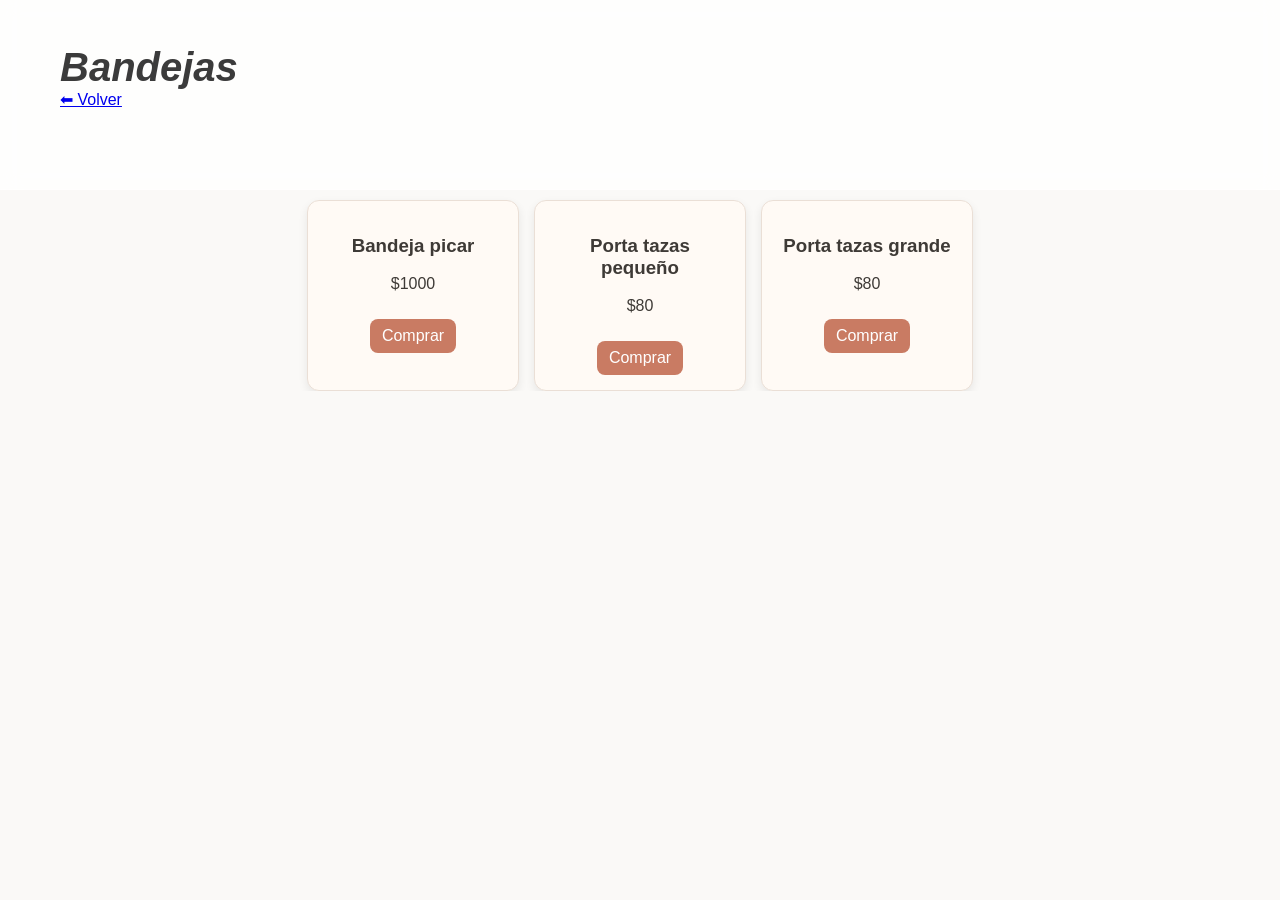
==== bandejas.html @ 4a57f45a "AiI idea" ====
<!DOCTYPE html>
<html lang="es">
<head>
  <meta charset="UTF-8">
  <title>Bandejas</title>
  <link rel="stylesheet" href="css/styles.css">
</head>

<body>
<canvas id="bg"></canvas>
<header>
  <h1>Bandejas</h1>
  <a href="index.html">⬅ Volver</a>
</header>

<main class="grid">

  <div class="card">
    <h3>Bandeja picar</h3>
    <p>$1000</p>
    <a href="https://wa.me/598091801863?text=¿Esta disponible la tabla grande?">Comprar</a>
  </div>

  <div class="card">
    <h3>Porta tazas pequeño</h3>
    <p>$80</p>
    <a href="https://wa.me/598091801863?text=¿Esta disponible el mini porta tazas?">Comprar</a>
  </div>

<div class="card">
    <h3>Porta tazas grande</h3>
    <p>$80</p>
    <a href="https://wa.me/598091801863?text=¿Esta disponible el porta tazas?">Comprar</a>
  </div>

</main>


</body>
</html>
---- css/styles.css ----
/* =========================
   BASE
========================= */
body {
  margin: 0;
  font-family: Arial, sans-serif;
  background: #faf9f7;
  color: #3e3a36;
  position: relative;
  overflow-x: hidden;
}

/* fondo nuevo. */
html, body {
	padding: 0px;
	margin: 0px;
	overflow: hidden;
}
canvas {
	width: 100%;
	height: 100%;
}

/* =========================
   HEADER (VIDRIO SUAVE)
========================= */
header {
  background: rgba(255,255,255,0.78);
  backdrop-filter: blur(10px);
  -webkit-backdrop-filter: blur(10px);

  padding: 45px 20px 80px;
  padding-left: 60px;
  text-align: left;

  position: relative;
  z-index: 2;

  border-bottom: 1px solid rgba(255,255,255,0.4);
}

/* TITULO */
header h1 {
  margin: 0;
  font-size: 40px;
  font-style: italic;
  color: #3b3b3b;
}

/* SUBTITULO */
header p {
  margin-top: 8px;
  color: #777;
}



/* =========================
   CATEGORÍAS
========================= */
.categorias {
  display: flex;
  flex-wrap: wrap;
  justify-content: center;
  gap: 18px;

  padding: 90px 20px 60px;
}

/* TARJETAS */
.cat-card {
  text-decoration: none;
  color: #333;

  padding: 14px 26px;
  font-size: 18px;

  background: linear-gradient(135deg, #ffffff, #f2eee9);
  border-radius: 6px 25px 25px 6px;

  box-shadow: 0 6px 18px rgba(0,0,0,0.06);

  transition: 0.25s ease;
  position: relative;
}

/* HOVER */
.cat-card:hover {
  transform: translateY(-4px);
  background: linear-gradient(135deg, #f8f5f1, #ebe5dd);
}

/* subrayado decorativo suave */
.cat-card::after {
  content: "";
  position: absolute;
  left: 10px;
  right: 10px;
  bottom: 6px;

  height: 6px;
  background: repeating-linear-gradient(
    90deg,
    rgba(255,255,255,0.9),
    rgba(255,255,255,0.9) 6px,
    transparent 6px,
    transparent 12px
  );

  border-radius: 50px;
  opacity: 0.8;
}

/* =========================
   PRODUCTOS
========================= */
.grid {
  display: flex;
  flex-wrap: wrap;
  justify-content: center;
  gap: 15px;

  margin-top: 10px;
}

/* CARD PRODUCTO */
.card {
  background: #fffaf5;
  padding: 15px;
  border-radius: 12px;

  width: 180px;

  box-shadow: 0 4px 10px rgba(0,0,0,0.08);
  text-align: center;

  border: 1px solid #eadfd6;
}

/* BOTÓN */
.card a {
  display: inline-block;
  margin-top: 10px;

  padding: 8px 12px;
  background: #c97b63;

  color: white;
  text-decoration: none;

  border-radius: 8px;
}

/* HOVER BOTÓN */
.card a:hover {
  background: #a85f4a;
}
#bg {
  position: fixed;
  top: 0;
  left: 0;
  width: 100%;
  height: 100%;

  z-index: -3; /* 👈 MÁS atrás que todo */

  pointer-events: none;
}
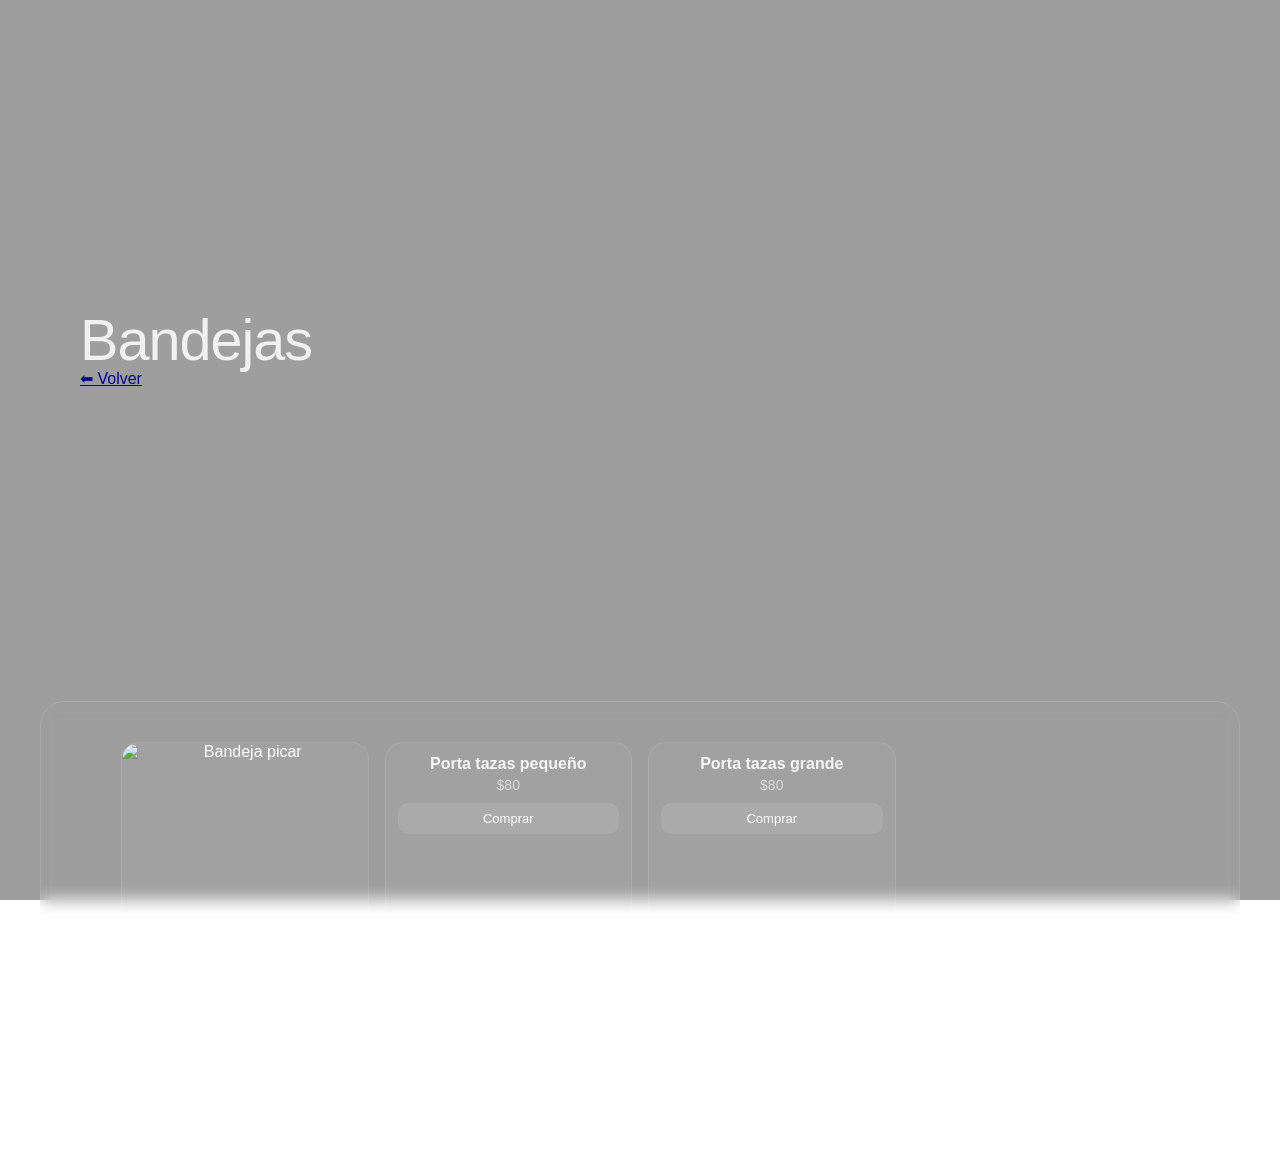
==== commit 66a78f29: "categorias" ====
--- a/bandejas.html
+++ b/bandejas.html
@@ -8,6 +8,7 @@
 
 <body>
 <canvas id="bg"></canvas>
+
 <header>
   <h1>Bandejas</h1>
   <a href="index.html">⬅ Volver</a>
@@ -16,6 +17,7 @@
 <main class="grid">
 
   <div class="card">
+    <img src="img/bandejas/picar.jpg" alt="Bandeja picar">
     <h3>Bandeja picar</h3>
     <p>$1000</p>
     <a href="https://wa.me/598091801863?text=¿Esta disponible la tabla grande?">Comprar</a>
@@ -27,14 +29,12 @@
     <a href="https://wa.me/598091801863?text=¿Esta disponible el mini porta tazas?">Comprar</a>
   </div>
 
-<div class="card">
+  <div class="card">
     <h3>Porta tazas grande</h3>
     <p>$80</p>
     <a href="https://wa.me/598091801863?text=¿Esta disponible el porta tazas?">Comprar</a>
   </div>
 
 </main>
-
-
 </body>
 </html>
--- a/css/styles.css
+++ b/css/styles.css
@@ -1,59 +1,88 @@
 /* =========================
-   BASE
+   BASE + CONTROL DE CONTRASTE
 ========================= */
 body {
   margin: 0;
   font-family: Arial, sans-serif;
-  background: #faf9f7;
-  color: #3e3a36;
-  position: relative;
+
+  background: transparent;
+  color: white;
+
   overflow-x: hidden;
 }
 
-/* fondo nuevo. */
-html, body {
-	padding: 0px;
-	margin: 0px;
-	overflow: hidden;
-}
-canvas {
-	width: 100%;
-	height: 100%;
-}
-
-/* =========================
-   HEADER (VIDRIO SUAVE)
-========================= */
-header {
-  background: rgba(255,255,255,0.78);
-  backdrop-filter: blur(10px);
-  -webkit-backdrop-filter: blur(10px);
-
-  padding: 45px 20px 80px;
-  padding-left: 60px;
-  text-align: left;
-
+/* capa de control del shader */
+body::before {
+  content: "";
+  position: fixed;
+  inset: 0;
+
+  background: rgba(0, 0, 0, 0.38);
+
+  pointer-events: none;
+  z-index: 0;
+}
+
+/* =========================
+   FRAME GENERAL
+========================= */
+main {
   position: relative;
   z-index: 2;
 
-  border-bottom: 1px solid rgba(255,255,255,0.4);
-}
-
-/* TITULO */
+  margin: 40px;
+  padding: 0;
+
+  border: 1px solid rgba(255,255,255,0.12);
+  border-radius: 24px;
+
+  backdrop-filter: blur(8px);
+}
+
+/* =========================
+   HEADER
+========================= */
+header {
+  min-height: 60vh;
+
+  display: flex;
+  flex-direction: column;
+  justify-content: center;
+
+  padding: 80px 80px 40px;
+
+  text-align: left;
+
+  border-bottom: 1px solid rgba(255,255,255,0.10);
+}
+
 header h1 {
   margin: 0;
-  font-size: 40px;
-  font-style: italic;
-  color: #3b3b3b;
-}
-
-/* SUBTITULO */
+
+  font-size: clamp(42px, 4.5vw, 80px);
+  line-height: 1;
+
+  font-weight: 500;
+  letter-spacing: -1px;
+
+  color: rgba(255,255,255,0.85);
+
+  max-width: 800px;
+
+  transition: transform 0.2s ease-out;
+  will-change: transform;
+}
+
 header p {
-  margin-top: 8px;
-  color: #777;
-}
-
-
+  margin-top: 16px;
+
+  max-width: 480px;
+
+  font-size: 15px;
+  line-height: 1.6;
+
+  color: rgba(255,255,255,0.55);
+}
 
 /* =========================
    CATEGORÍAS
@@ -61,108 +90,302 @@
 .categorias {
   display: flex;
   flex-wrap: wrap;
-  justify-content: center;
-  gap: 18px;
-
-  padding: 90px 20px 60px;
-}
-
-/* TARJETAS */
+  gap: 10px;
+
+  padding: 30px 80px 50px;
+
+  border-bottom: 1px solid rgba(255,255,255,0.08);
+}
+
 .cat-card {
   text-decoration: none;
-  color: #333;
-
-  padding: 14px 26px;
-  font-size: 18px;
-
-  background: linear-gradient(135deg, #ffffff, #f2eee9);
-  border-radius: 6px 25px 25px 6px;
-
-  box-shadow: 0 6px 18px rgba(0,0,0,0.06);
+
+  padding: 8px 14px;
+
+  font-size: 13px;
+
+  border-radius: 999px;
+
+  background: rgba(255,255,255,0.06);
+  border: 1px solid rgba(255,255,255,0.10);
+
+  color: rgba(255,255,255,0.70);
+
+  transition: 0.2s ease;
+}
+
+.cat-card:hover {
+  background: rgba(255,255,255,0.10);
+  transform: translateY(-1px);
+}
+
+/* =========================
+   GRID PRODUCTOS
+========================= */
+.grid {
+  display: grid;
+  grid-template-columns: repeat(12, 1fr);
+  gap: 16px;
+
+  padding: 40px 80px 80px;
+}
+
+.card {
+  grid-column: span 3;
+
+  background: rgba(255,255,255,0.04);
+  border: 1px solid rgba(255,255,255,0.10);
+
+  border-radius: 14px;
+
+  padding: 14px;
+
+  text-align: center;
 
   transition: 0.25s ease;
-  position: relative;
-}
-
-/* HOVER */
-.cat-card:hover {
-  transform: translateY(-4px);
-  background: linear-gradient(135deg, #f8f5f1, #ebe5dd);
-}
-
-/* subrayado decorativo suave */
-.cat-card::after {
-  content: "";
-  position: absolute;
-  left: 10px;
-  right: 10px;
-  bottom: 6px;
-
-  height: 6px;
-  background: repeating-linear-gradient(
-    90deg,
-    rgba(255,255,255,0.9),
-    rgba(255,255,255,0.9) 6px,
-    transparent 6px,
-    transparent 12px
-  );
-
-  border-radius: 50px;
-  opacity: 0.8;
-}
-
-/* =========================
-   PRODUCTOS
-========================= */
-.grid {
-  display: flex;
-  flex-wrap: wrap;
-  justify-content: center;
-  gap: 15px;
-
-  margin-top: 10px;
-}
-
-/* CARD PRODUCTO */
-.card {
-  background: #fffaf5;
-  padding: 15px;
-  border-radius: 12px;
-
-  width: 180px;
-
-  box-shadow: 0 4px 10px rgba(0,0,0,0.08);
-  text-align: center;
-
-  border: 1px solid #eadfd6;
-}
-
-/* BOTÓN */
+}
+
+.card:nth-child(5n) {
+  grid-column: span 6;
+}
+
+.card:hover {
+  background: rgba(255,255,255,0.07);
+  transform: translateY(-3px);
+}
+
 .card a {
   display: inline-block;
   margin-top: 10px;
 
-  padding: 8px 12px;
-  background: #c97b63;
+  padding: 7px 10px;
+
+  font-size: 13px;
+
+  background: rgba(255,255,255,0.10);
+  color: white;
+
+  border-radius: 8px;
+
+  text-decoration: none;
+}
+
+.card a:hover {
+  background: rgba(255,255,255,0.16);
+}
+
+/* =========================
+   SHADER
+========================= */
+#bg {
+  position: fixed;
+  inset: 0;
+
+  width: 100vw;
+  height: 100vh;
+
+  z-index: -3;
+}
+
+/* =========================
+   TABLET
+========================= */
+@media (max-width: 1024px) {
+
+  main {
+    margin: 24px;
+  }
+
+  header {
+    padding: 70px 50px 40px;
+  }
+
+  header h1 {
+    font-size: clamp(52px, 6vw, 92px);
+  }
+
+  header p {
+    font-size: 16px;
+  }
+
+  .categorias {
+    padding: 40px 50px 60px;
+    gap: 16px;
+  }
+
+  .cat-card {
+    font-size: 18px;
+    padding: 14px 26px;
+  }
+
+  .grid {
+    padding: 40px 50px 70px;
+    grid-template-columns: repeat(6, 1fr);
+  }
+
+  .card {
+    grid-column: span 3;
+  }
+
+  .card:nth-child(5n) {
+    grid-column: span 6;
+  }
+}
+
+/* =========================
+   MOBILE
+========================= */
+@media (max-width: 768px) {
+
+  main {
+    margin: 14px;
+    border-radius: 18px;
+  }
+
+  header {
+    padding: 60px 24px 30px;
+    min-height: 50vh;
+  }
+
+  header h1 {
+    font-size: clamp(42px, 9vw, 70px);
+  }
+
+  header p {
+    font-size: 15px;
+  }
+
+  .categorias {
+    padding: 30px 18px 40px;
+    gap: 16px;
+
+    flex-direction: column;
+  }
+
+  .cat-card {
+    font-size: 22px;
+    padding: 20px 28px;
+
+    display: flex;
+    align-items: center;
+    justify-content: center;
+
+    width: 100%;
+    min-height: 64px;
+
+    border-radius: 16px;
+  }
+
+  .grid {
+    padding: 25px 24px 60px;
+    grid-template-columns: repeat(2, 1fr);
+    gap: 14px;
+  }
+
+  .card {
+    grid-column: span 1;
+    padding: 14px;
+  }
+
+  .card:nth-child(5n) {
+    grid-column: span 2;
+  }
+
+  body::before {
+    background: rgba(0, 0, 0, 0.5);
+  }
+}
+
+/* =========================
+   MOBILE PEQUEÑO
+========================= */
+@media (max-width: 420px) {
+
+  header h1 {
+    font-size: 34px;
+  }
+
+  .grid {
+    grid-template-columns: 1fr;
+  }
+
+  .card {
+    grid-column: span 1 !important;
+  }
+}
+
+
+/* =========================
+   PRODUCT CARDS VISUALES (SOLO CATEGORÍAS)
+========================= */
+
+.grid {
+  align-items: stretch;
+}
+
+/* tarjeta estilo “producto real” */
+.card {
+  padding: 0;
+  overflow: hidden;
+
+  border-radius: 18px;
+
+  background: rgba(255,255,255,0.03);
+  backdrop-filter: blur(6px);
+
+  display: flex;
+  flex-direction: column;
+
+  transition: transform 0.25s ease, background 0.25s ease;
+}
+
+/* imagen protagonista */
+.card img {
+  width: 100%;
+  height: 180px;
+  object-fit: cover;
+
+  filter: saturate(1.1) contrast(1.05);
+
+  transition: transform 0.4s ease;
+}
+
+/* hover efecto editorial */
+.card:hover img {
+  transform: scale(1.05);
+}
+
+/* contenido */
+.card h3 {
+  margin: 12px 12px 4px;
+  font-size: 16px;
+  color: rgba(255,255,255,0.9);
+}
+
+.card p {
+  margin: 0 12px 10px;
+  font-size: 14px;
+  color: rgba(255,255,255,0.6);
+}
+
+/* botón */
+.card a {
+  margin: 0 12px 14px;
+
+  padding: 8px 10px;
+
+  font-size: 13px;
+  text-align: center;
+
+  background: rgba(255,255,255,0.10);
+  border-radius: 10px;
 
   color: white;
   text-decoration: none;
 
-  border-radius: 8px;
-}
-
-/* HOVER BOTÓN */
+  transition: 0.2s ease;
+}
+
 .card a:hover {
-  background: #a85f4a;
-}
-#bg {
-  position: fixed;
-  top: 0;
-  left: 0;
-  width: 100%;
-  height: 100%;
-
-  z-index: -3; /* 👈 MÁS atrás que todo */
-
-  pointer-events: none;
+  background: rgba(255,255,255,0.18);
 }
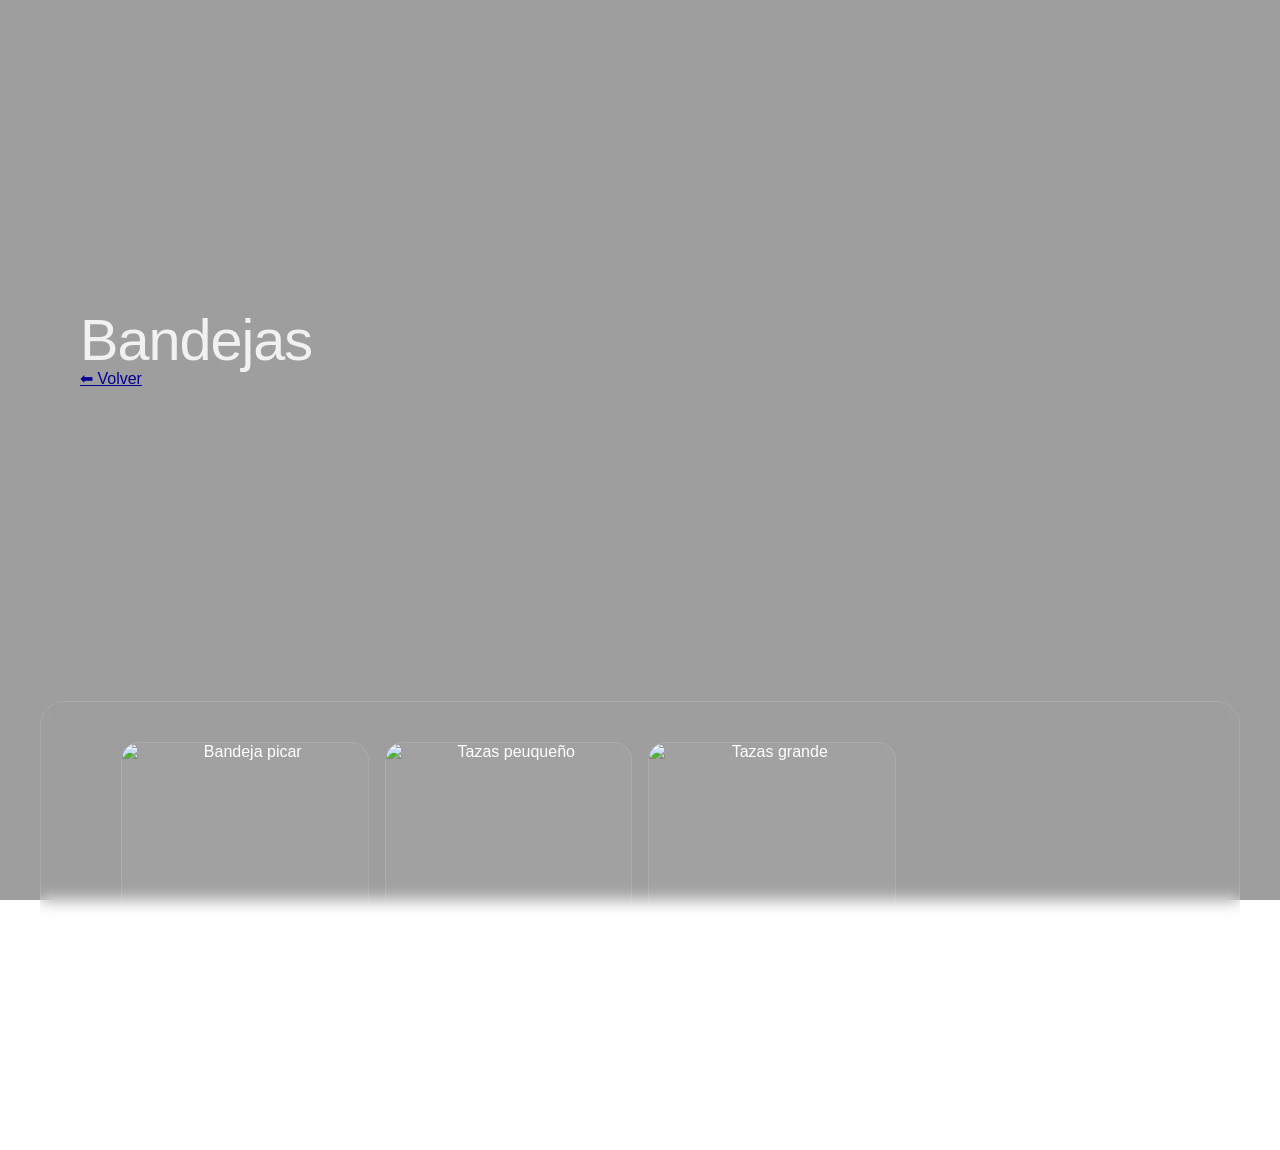
==== commit d1bb4e93: "categotias 3" ====
--- a/bandejas.html
+++ b/bandejas.html
@@ -14,27 +14,28 @@
   <a href="index.html">⬅ Volver</a>
 </header>
 
+
 <main class="grid">
 
   <div class="card">
     <img src="img/bandejas/picar.jpg" alt="Bandeja picar">
     <h3>Bandeja picar</h3>
     <p>$1000</p>
-    <a href="https://wa.me/598091801863?text=¿Esta disponible la tabla grande?">Comprar</a>
+    <a href="https://wa.me/598099097126?text=¿Esta disponible la tabla grande?">Comprar</a>
   </div>
 
   <div class="card">
+    <img src="img/tazas pequeño/mini.jpg" alt="Tazas peuqueño">
     <h3>Porta tazas pequeño</h3>
     <p>$80</p>
-    <a href="https://wa.me/598091801863?text=¿Esta disponible el mini porta tazas?">Comprar</a>
+    <a href="https://wa.me/598099097126?text=¿Esta disponible el mini porta tazas?">Comprar</a>
   </div>
 
   <div class="card">
+    <img src="img/tazas grande/portatazas.jpg" alt="Tazas grande">
     <h3>Porta tazas grande</h3>
     <p>$80</p>
-    <a href="https://wa.me/598091801863?text=¿Esta disponible el porta tazas?">Comprar</a>
+    <a href="https://wa.me/598099097126?text=¿Esta disponible el porta tazas?">Comprar</a>
   </div>
 
-</main>
-</body>
-</html>+</main>
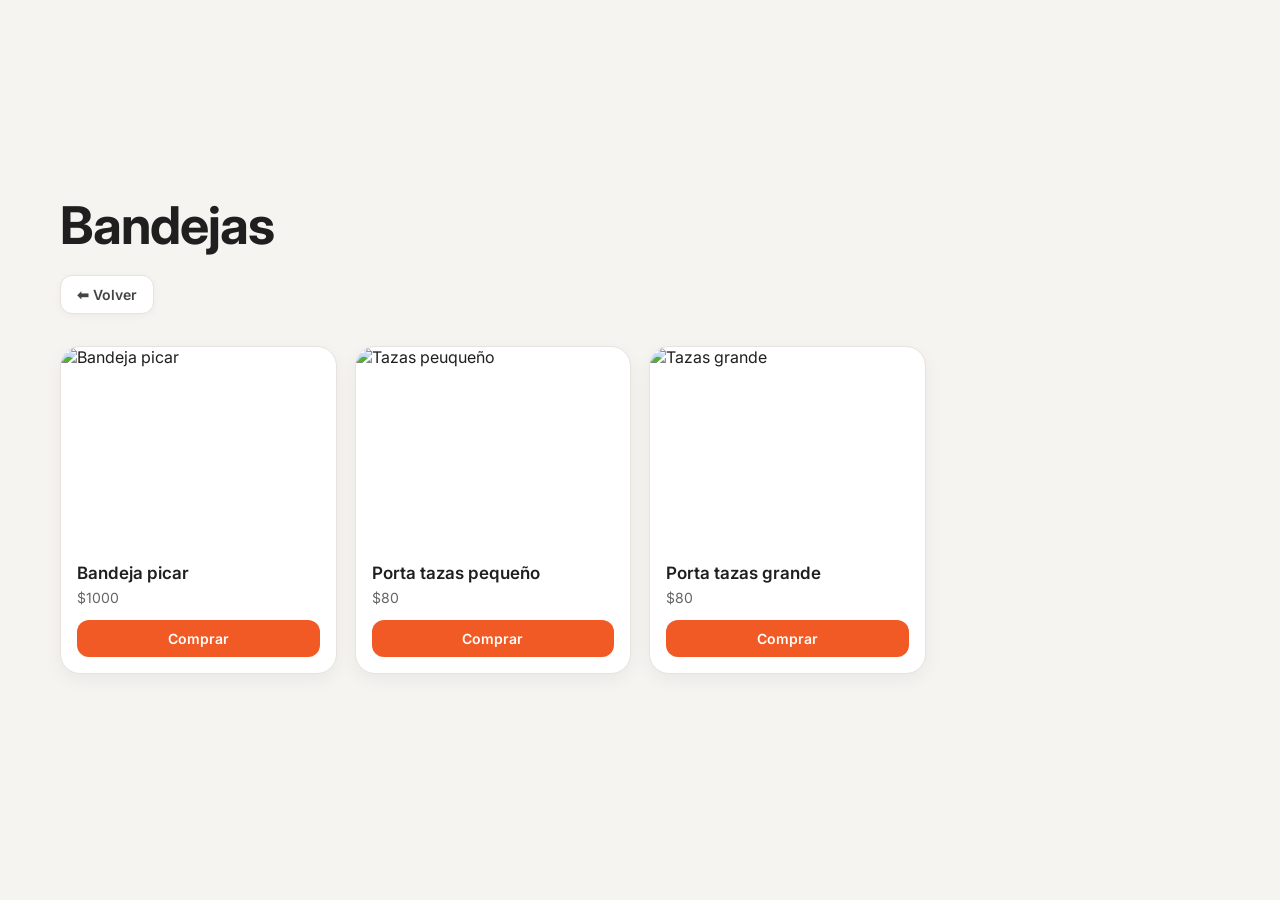
==== commit 03978c8d: "css" ====
--- a/bandejas.html
+++ b/bandejas.html
@@ -3,7 +3,7 @@
 <head>
   <meta charset="UTF-8">
   <title>Bandejas</title>
-  <link rel="stylesheet" href="css/styles.css">
+  <link rel="stylesheet" href="css/categorias.css">
 </head>
 
 <body>
--- a/css/categorias.css
+++ b/css/categorias.css
@@ -0,0 +1,240 @@
+
+/* =========================
+   FUENTE
+========================= */
+@import url('https://fonts.googleapis.com/css2?family=Inter:wght@400;500;600;700&display=swap');
+
+/* =========================
+   BASE
+========================= */
+body {
+  margin: 0;
+  font-family: 'Inter', sans-serif;
+  background: #f6f4f1;
+  color: #222;
+  overflow-x: hidden;
+}
+
+/* =========================
+   HEADER
+========================= */
+header {
+  padding: 40px 60px 24px;
+}
+
+header h1 {
+  margin: 0;
+  font-size: clamp(36px, 5vw, 52px);
+  font-weight: 700;
+  letter-spacing: -0.02em;
+  color: #1f1f1f;
+}
+
+header a {
+  display: inline-flex;
+  align-items: center;
+  gap: 8px;
+
+  margin-top: 18px;
+  padding: 10px 16px;
+
+  background: #ffffff;
+  border: 1px solid #e7e2dc;
+  border-radius: 12px;
+
+  color: #444;
+  text-decoration: none;
+  font-size: 14px;
+  font-weight: 600;
+
+  box-shadow: 0 2px 8px rgba(0,0,0,0.04);
+
+  transition: all 0.2s ease;
+}
+
+header a:hover {
+  background: #fffaf6;
+  border-color: #f15a24;
+  color: #1f1f1f;
+  transform: translateY(-1px);
+}
+
+/* =========================
+   GRID PRODUCTOS
+========================= */
+.grid {
+  display: grid;
+  grid-template-columns: repeat(12, 1fr);
+  gap: 18px;
+
+  padding: 8px 60px 80px;
+
+  align-items: stretch;
+}
+
+/* =========================
+   TARJETAS DE PRODUCTO
+========================= */
+.card {
+  grid-column: span 3;
+
+  background: #ffffff;
+  border: 1px solid #e7e2dc;
+  border-radius: 20px;
+
+  overflow: hidden;
+
+  display: flex;
+  flex-direction: column;
+
+  box-shadow: 0 6px 18px rgba(0,0,0,0.05);
+
+  transition: transform 0.25s ease, box-shadow 0.25s ease;
+}
+
+/* algunas tarjetas más grandes */
+.card:nth-child(5n) {
+  grid-column: span 6;
+}
+
+.card:hover {
+  transform: translateY(-4px);
+  box-shadow: 0 10px 28px rgba(0,0,0,0.08);
+}
+
+/* =========================
+   IMAGEN DEL PRODUCTO
+========================= */
+.card img {
+  width: 100%;
+  height: 200px;
+  object-fit: cover;
+
+  filter: saturate(1.08) contrast(1.03);
+
+  transition: transform 0.4s ease;
+}
+
+.card:hover img {
+  transform: scale(1.05);
+}
+
+/* =========================
+   CONTENIDO
+========================= */
+.card h3 {
+  margin: 16px 16px 6px;
+  font-size: 17px;
+  font-weight: 600;
+  color: #1f1f1f;
+}
+
+.card p {
+  margin: 0 16px 14px;
+  font-size: 14px;
+  color: #666;
+}
+
+/* =========================
+   BOTÓN COMPRAR
+========================= */
+.card a {
+  margin: auto 16px 16px;
+
+  padding: 10px 14px;
+
+  background: #f15a24;
+  border-radius: 12px;
+
+  color: #fff;
+  text-decoration: none;
+  text-align: center;
+  font-size: 14px;
+  font-weight: 600;
+
+  transition: background 0.2s ease, transform 0.2s ease;
+}
+
+.card a:hover {
+  background: #d94c19;
+  transform: translateY(-1px);
+}
+
+/* =========================
+   TABLET
+========================= */
+@media (max-width: 1024px) {
+
+  header {
+    padding: 32px 40px 20px;
+  }
+
+  .grid {
+    grid-template-columns: repeat(6, 1fr);
+    padding: 8px 40px 64px;
+  }
+
+  .card {
+    grid-column: span 3;
+  }
+
+  .card:nth-child(5n) {
+    grid-column: span 6;
+  }
+}
+
+/* =========================
+   MOBILE
+========================= */
+@media (max-width: 768px) {
+
+  header {
+    padding: 28px 20px 16px;
+  }
+
+  header h1 {
+    font-size: 32px;
+  }
+
+  header a {
+    width: 100%;
+    justify-content: center;
+  }
+
+  .grid {
+    grid-template-columns: repeat(2, 1fr);
+    gap: 14px;
+
+    padding: 8px 20px 56px;
+  }
+
+  .card {
+    grid-column: span 1;
+  }
+
+  .card:nth-child(5n) {
+    grid-column: span 2;
+  }
+
+  .card img {
+    height: 180px;
+  }
+}
+
+/* =========================
+   MOBILE PEQUEÑO
+========================= */
+@media (max-width: 420px) {
+
+  .grid {
+    grid-template-columns: 1fr;
+  }
+
+  .card {
+    grid-column: span 1 !important;
+  }
+
+  .card img {
+    height: 200px;
+  }
+}
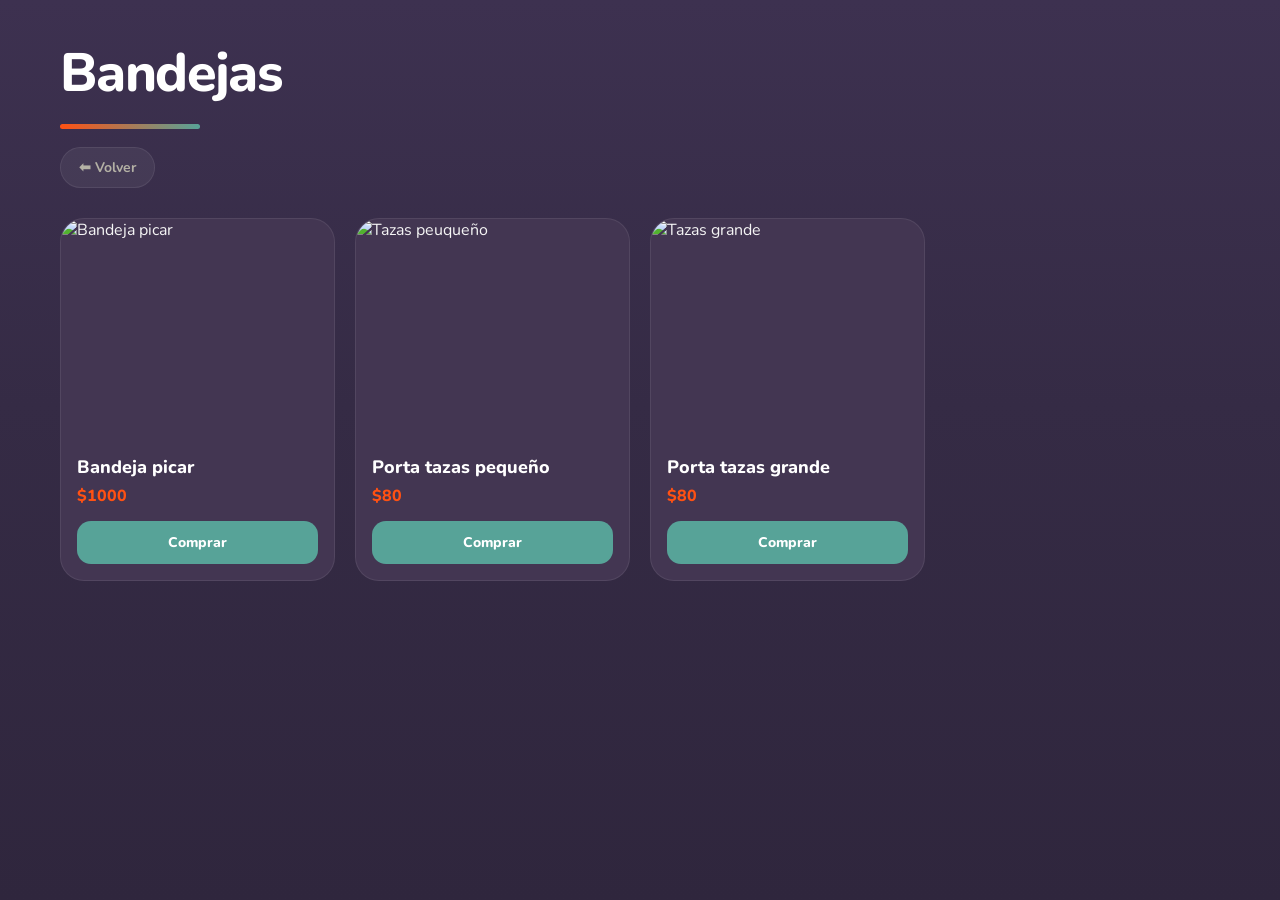
==== commit 136fde69: "html" ====
--- a/bandejas.html
+++ b/bandejas.html
@@ -7,7 +7,7 @@
 </head>
 
 <body>
-<canvas id="bg"></canvas>
+
 
 <header>
   <h1>Bandejas</h1>
--- a/css/categorias.css
+++ b/css/categorias.css
@@ -1,62 +1,169 @@
-
 /* =========================
    FUENTE
 ========================= */
-@import url('https://fonts.googleapis.com/css2?family=Inter:wght@400;500;600;700&display=swap');
+@import url('https://fonts.googleapis.com/css2?family=Nunito:wght@400;600;700;800&display=swap');
+
+/* =========================
+   HTML
+========================= */
+html {
+  background: #2f263d;
+}
 
 /* =========================
    BASE
 ========================= */
 body {
   margin: 0;
-  font-family: 'Inter', sans-serif;
-  background: #f6f4f1;
-  color: #222;
+  min-height: 100vh;
+
+  font-family: 'Nunito', sans-serif;
+
+  background:
+    linear-gradient(
+      180deg,
+      #3d3150 0%,
+      #352b45 45%,
+      #2f263d 100%
+    );
+
+  background-attachment: fixed;
+
+  color: #f2f2f2;
   overflow-x: hidden;
+
+  position: relative;
+}
+
+/* =========================
+   AURAS DE COLOR
+========================= */
+body::before {
+  content: "";
+
+  position: fixed;
+
+  inset: -200px;
+
+  pointer-events: none;
+  z-index: -2;
+
+  background:
+
+    radial-gradient(
+      circle at 15% 20%,
+      rgba(255,81,19,.18),
+      transparent 25%
+    ),
+
+    radial-gradient(
+      circle at 85% 15%,
+      rgba(87,163,152,.16),
+      transparent 25%
+    ),
+
+    radial-gradient(
+      circle at 75% 80%,
+      rgba(255,81,19,.10),
+      transparent 30%
+    ),
+
+    radial-gradient(
+      circle at 20% 75%,
+      rgba(87,163,152,.10),
+      transparent 30%
+    );
+}
+
+/* =========================
+   CHISPITAS DECORATIVAS
+========================= */
+body::after {
+  content: "✦ ✧ ✦ ✧";
+
+  position: fixed;
+
+  top: 40px;
+  right: 60px;
+
+  font-size: 28px;
+
+  letter-spacing: 10px;
+
+  color: rgba(255,255,255,.12);
+
+  pointer-events: none;
+
+  z-index: -1;
 }
 
 /* =========================
    HEADER
 ========================= */
 header {
-  padding: 40px 60px 24px;
+  padding: 36px 60px 20px;
 }
 
 header h1 {
   margin: 0;
-  font-size: clamp(36px, 5vw, 52px);
-  font-weight: 700;
-  letter-spacing: -0.02em;
-  color: #1f1f1f;
+
+  font-size: clamp(36px, 5vw, 54px);
+  font-weight: 800;
+
+  letter-spacing: -0.03em;
+
+  color: white;
+}
+
+/* línea decorativa */
+header h1::after {
+  content: "";
+
+  display: block;
+
+  width: 140px;
+  height: 5px;
+
+  margin-top: 14px;
+
+  border-radius: 999px;
+
+  background:
+    linear-gradient(
+      90deg,
+      #FF5113,
+      #57A398
+    );
 }
 
 header a {
   display: inline-flex;
   align-items: center;
-  gap: 8px;
 
   margin-top: 18px;
-  padding: 10px 16px;
-
-  background: #ffffff;
-  border: 1px solid #e7e2dc;
-  border-radius: 12px;
-
-  color: #444;
+  padding: 10px 18px;
+
+  background: rgba(255,255,255,0.06);
+
+  border: 1px solid rgba(255,255,255,0.08);
+  border-radius: 999px;
+
+  color: #B4B1A5;
+
   text-decoration: none;
   font-size: 14px;
-  font-weight: 600;
-
-  box-shadow: 0 2px 8px rgba(0,0,0,0.04);
-
-  transition: all 0.2s ease;
+  font-weight: 700;
+
+  transition: all 0.25s ease;
 }
 
 header a:hover {
-  background: #fffaf6;
-  border-color: #f15a24;
-  color: #1f1f1f;
-  transform: translateY(-1px);
+  background: #57A398;
+  border-color: #57A398;
+
+  color: white;
+
+  transform: translateY(-2px);
 }
 
 /* =========================
@@ -65,49 +172,57 @@
 .grid {
   display: grid;
   grid-template-columns: repeat(12, 1fr);
-  gap: 18px;
-
-  padding: 8px 60px 80px;
+
+  gap: 20px;
+
+  padding: 10px 60px 80px;
 
   align-items: stretch;
 }
 
 /* =========================
-   TARJETAS DE PRODUCTO
+   TARJETAS
 ========================= */
 .card {
   grid-column: span 3;
 
-  background: #ffffff;
-  border: 1px solid #e7e2dc;
-  border-radius: 20px;
+  background: #433652;
+
+  border: 1px solid rgba(255,255,255,0.08);
+  border-radius: 24px;
 
   overflow: hidden;
 
   display: flex;
   flex-direction: column;
 
-  box-shadow: 0 6px 18px rgba(0,0,0,0.05);
-
-  transition: transform 0.25s ease, box-shadow 0.25s ease;
-}
-
-/* algunas tarjetas más grandes */
+  transition:
+    transform 0.25s ease,
+    border-color 0.25s ease,
+    box-shadow 0.25s ease;
+}
+
 .card:nth-child(5n) {
   grid-column: span 6;
 }
 
 .card:hover {
   transform: translateY(-4px);
-  box-shadow: 0 10px 28px rgba(0,0,0,0.08);
-}
-
-/* =========================
-   IMAGEN DEL PRODUCTO
+
+  border-color: rgba(87,163,152,0.8);
+
+  box-shadow:
+    0 12px 32px rgba(0,0,0,0.25),
+    0 0 0 1px rgba(87,163,152,0.25);
+}
+
+/* =========================
+   IMAGEN
 ========================= */
 .card img {
   width: 100%;
-  height: 200px;
+  height: 220px;
+
   object-fit: cover;
 
   filter: saturate(1.08) contrast(1.03);
@@ -124,15 +239,20 @@
 ========================= */
 .card h3 {
   margin: 16px 16px 6px;
-  font-size: 17px;
-  font-weight: 600;
-  color: #1f1f1f;
+
+  font-size: 18px;
+  font-weight: 800;
+
+  color: white;
 }
 
 .card p {
   margin: 0 16px 14px;
-  font-size: 14px;
-  color: #666;
+
+  font-size: 16px;
+  font-weight: 800;
+
+  color: #FF5113;
 }
 
 /* =========================
@@ -141,23 +261,29 @@
 .card a {
   margin: auto 16px 16px;
 
-  padding: 10px 14px;
-
-  background: #f15a24;
-  border-radius: 12px;
-
-  color: #fff;
+  padding: 12px 14px;
+
+  background: #57A398;
+
+  border-radius: 14px;
+
+  color: white;
+
   text-decoration: none;
   text-align: center;
+
   font-size: 14px;
-  font-weight: 600;
-
-  transition: background 0.2s ease, transform 0.2s ease;
+  font-weight: 800;
+
+  transition:
+    background 0.2s ease,
+    transform 0.2s ease;
 }
 
 .card a:hover {
-  background: #d94c19;
-  transform: translateY(-1px);
+  background: #69b7ab;
+
+  transform: translateY(-2px);
 }
 
 /* =========================
@@ -166,12 +292,12 @@
 @media (max-width: 1024px) {
 
   header {
-    padding: 32px 40px 20px;
+    padding: 30px 40px 18px;
   }
 
   .grid {
     grid-template-columns: repeat(6, 1fr);
-    padding: 8px 40px 64px;
+    padding: 10px 40px 60px;
   }
 
   .card {
@@ -188,12 +314,16 @@
 ========================= */
 @media (max-width: 768px) {
 
+  body::after {
+    display: none;
+  }
+
   header {
-    padding: 28px 20px 16px;
+    padding: 24px 20px 12px;
   }
 
   header h1 {
-    font-size: 32px;
+    font-size: 34px;
   }
 
   header a {
@@ -203,9 +333,10 @@
 
   .grid {
     grid-template-columns: repeat(2, 1fr);
+
     gap: 14px;
 
-    padding: 8px 20px 56px;
+    padding: 10px 20px 50px;
   }
 
   .card {
@@ -235,6 +366,6 @@
   }
 
   .card img {
-    height: 200px;
+    height: 220px;
   }
 }
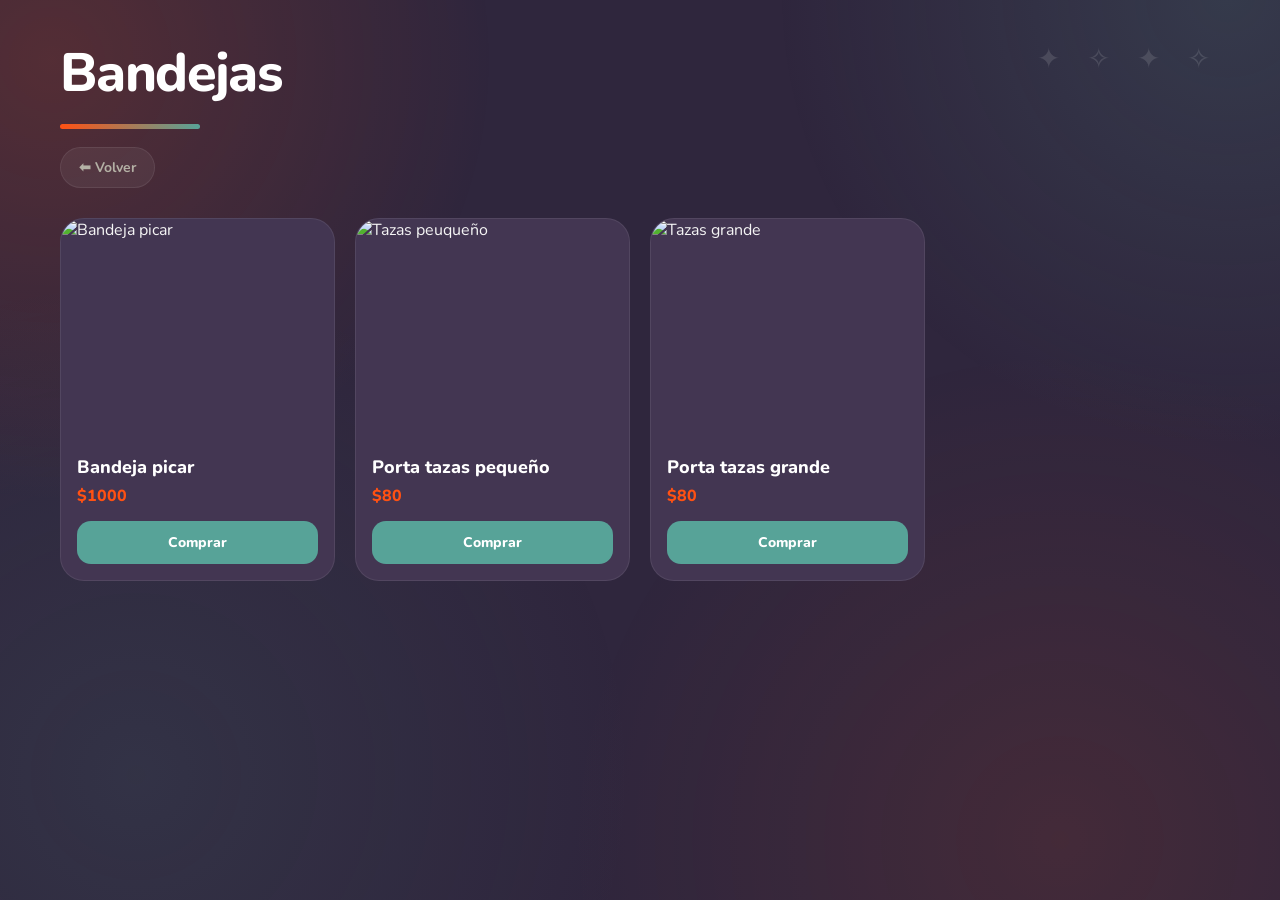
==== commit 33bcb7f8: "logo" ====
--- a/bandejas.html
+++ b/bandejas.html
@@ -2,7 +2,15 @@
 <html lang="es">
 <head>
   <meta charset="UTF-8">
+   <img
+    class="logo-fenix"
+    src="branding/logo-fenix-tribal.png"
+    alt="Logo Fénix de tribal resina">
   <title>Bandejas</title>
+
+  <meta name="ender_ryubentooni" content="Triba resina">
+ <meta name="fenix logo" content="Artesanías y decoración de Triba resina">
+
   <link rel="stylesheet" href="css/categorias.css">
 </head>
 
--- a/css/categorias.css
+++ b/css/categorias.css
@@ -11,28 +11,13 @@
 }
 
 /* =========================
-   BASE
+   BODY
 ========================= */
 body {
   margin: 0;
-  min-height: 100vh;
-
   font-family: 'Nunito', sans-serif;
-
-  background:
-    linear-gradient(
-      180deg,
-      #3d3150 0%,
-      #352b45 45%,
-      #2f263d 100%
-    );
-
-  background-attachment: fixed;
-
   color: #f2f2f2;
   overflow-x: hidden;
-
-  position: relative;
 }
 
 /* =========================
@@ -40,16 +25,12 @@
 ========================= */
 body::before {
   content: "";
-
   position: fixed;
-
   inset: -200px;
-
   pointer-events: none;
   z-index: -2;
 
   background:
-
     radial-gradient(
       circle at 15% 20%,
       rgba(255,81,19,.18),
@@ -82,18 +63,15 @@
   content: "✦ ✧ ✦ ✧";
 
   position: fixed;
-
   top: 40px;
   right: 60px;
 
   font-size: 28px;
-
   letter-spacing: 10px;
 
   color: rgba(255,255,255,.12);
 
   pointer-events: none;
-
   z-index: -1;
 }
 
@@ -101,7 +79,28 @@
    HEADER
 ========================= */
 header {
+  position: relative;
   padding: 36px 60px 20px;
+}
+
+/* =========================
+   LOGO FÉNIX
+========================= */
+.logo-fenix {
+  position: absolute;
+
+  top: -40px;
+  right: 40px;
+
+  width: 380px;
+  height: auto;
+
+  opacity: 0.04;
+
+  pointer-events: none;
+  user-select: none;
+
+  z-index: -1;
 }
 
 header h1 {
@@ -111,7 +110,6 @@
   font-weight: 800;
 
   letter-spacing: -0.03em;
-
   color: white;
 }
 
@@ -295,6 +293,12 @@
     padding: 30px 40px 18px;
   }
 
+  .logo-fenix {
+    width: 300px;
+    right: 20px;
+    top: -20px;
+  }
+
   .grid {
     grid-template-columns: repeat(6, 1fr);
     padding: 10px 40px 60px;
@@ -318,6 +322,13 @@
     display: none;
   }
 
+  .logo-fenix {
+    opacity: 0.025;
+    width: 220px;
+    top: 0;
+    right: 10px;
+  }
+
   header {
     padding: 24px 20px 12px;
   }
@@ -333,9 +344,7 @@
 
   .grid {
     grid-template-columns: repeat(2, 1fr);
-
     gap: 14px;
-
     padding: 10px 20px 50px;
   }
 
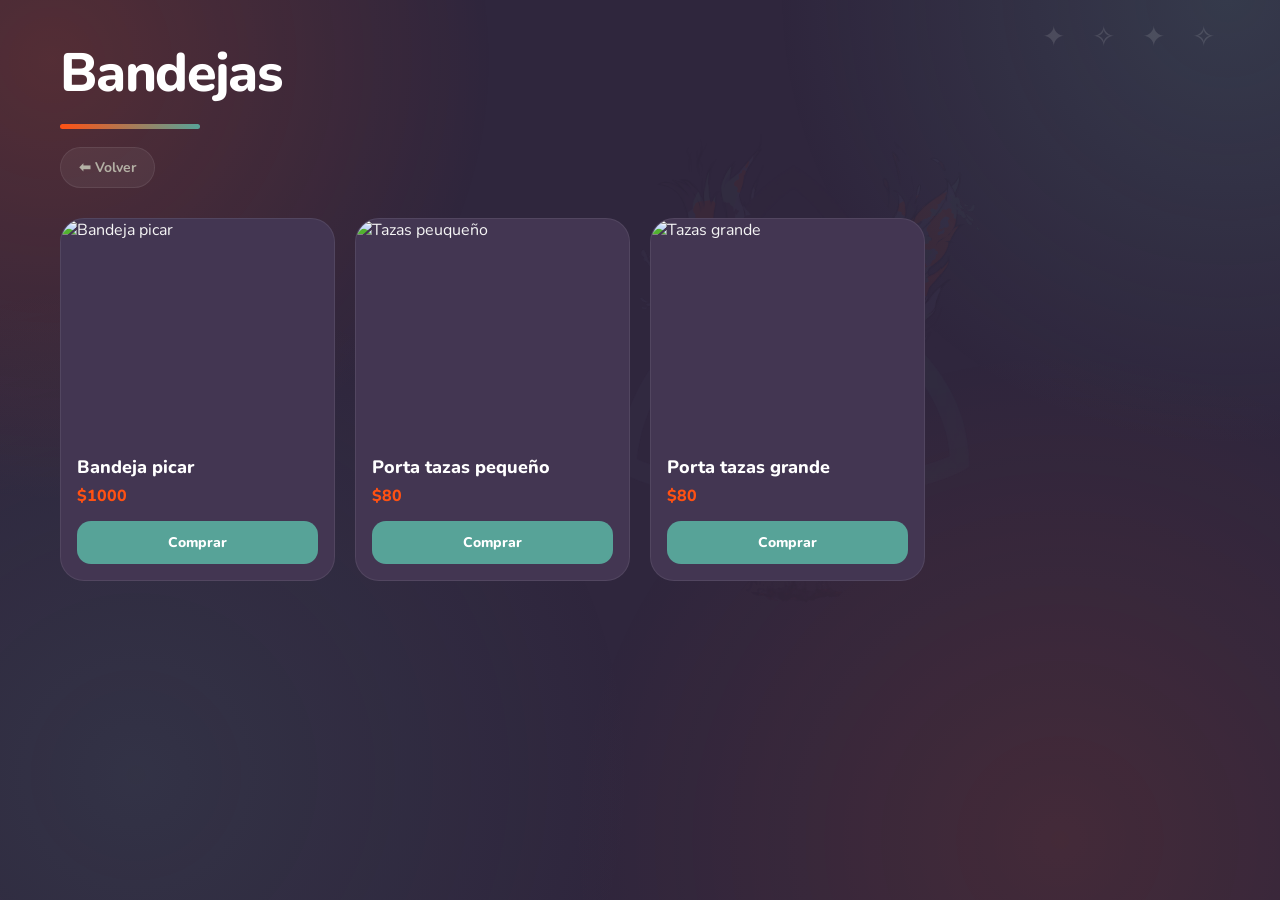
==== commit f2e04d60: "logo?" ====
--- a/bandejas.html
+++ b/bandejas.html
@@ -2,20 +2,21 @@
 <html lang="es">
 <head>
   <meta charset="UTF-8">
-   <img
-    class="logo-fenix"
-    src="branding/logo-fenix-tribal.png"
-    alt="Logo Fénix de tribal resina">
+  
   <title>Bandejas</title>
 
-  <meta name="ender_ryubentooni" content="Triba resina">
- <meta name="fenix logo" content="Artesanías y decoración de Triba resina">
+  <meta name="author" content="Ender_Ryubentooni">
+  <meta name="description" content="Artesanías y decoración de Tribal Resina">
+  <meta name="keywords" content="Tribal Resina, resina epoxi, decoración, artesanías, Uruguay, fénix">
 
   <link rel="stylesheet" href="css/categorias.css">
 </head>
 
 <body>
-
+ <img
+    class="logo-fenix"
+    src="branding/logo-fenix-tribal.png"
+    alt="Logo Fénix de tribal resina">
 
 <header>
   <h1>Bandejas</h1>
--- a/css/categorias.css
+++ b/css/categorias.css
@@ -57,14 +57,15 @@
 }
 
 /* =========================
-   CHISPITAS DECORATIVAS
+   Estrellas omg
 ========================= */
 body::after {
   content: "✦ ✧ ✦ ✧";
 
   position: fixed;
-  top: 40px;
-  right: 60px;
+
+  top: 18px;
+  right: 55px;
 
   font-size: 28px;
   letter-spacing: 10px;
@@ -74,7 +75,6 @@
   pointer-events: none;
   z-index: -1;
 }
-
 /* =========================
    HEADER
 ========================= */
@@ -87,15 +87,17 @@
    LOGO FÉNIX
 ========================= */
 .logo-fenix {
-  position: absolute;
-
-  top: -40px;
-  right: 40px;
-
-  width: 380px;
+  position: fixed;
+
+  top: 20px;
+  left: 50%;
+
+  transform: translateX(-15%);
+
+  width: 430px;
   height: auto;
 
-  opacity: 0.04;
+  opacity: 0.05;
 
   pointer-events: none;
   user-select: none;
@@ -294,15 +296,11 @@
   }
 
   .logo-fenix {
-    width: 300px;
-    right: 20px;
-    top: -20px;
-  }
-
-  .grid {
-    grid-template-columns: repeat(6, 1fr);
-    padding: 10px 40px 60px;
-  }
+  width: 340px;
+  top: 25px;
+  left: 55%;
+  transform: translateX(-20%);
+}
 
   .card {
     grid-column: span 3;
@@ -323,11 +321,14 @@
   }
 
   .logo-fenix {
-    opacity: 0.025;
-    width: 220px;
-    top: 0;
-    right: 10px;
-  }
+  width: 240px;
+
+  top: 20px;
+  left: 58%;
+  transform: translateX(-20%);
+
+  opacity: 0.03;
+}
 
   header {
     padding: 24px 20px 12px;
